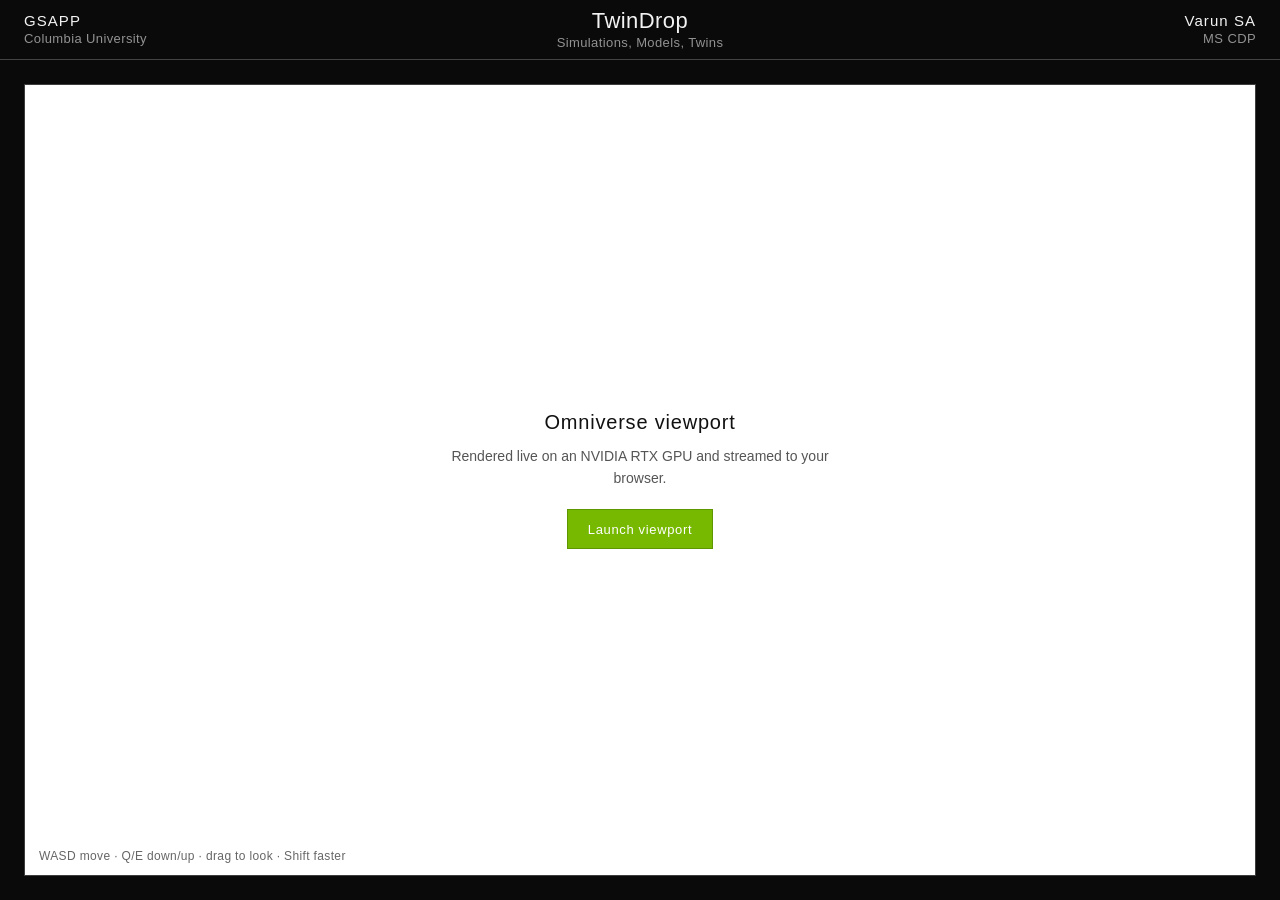
==== index.html @ 140bf354 "first" ====
<!doctype html>
<html lang="en">
  <head>
    <meta charset="UTF-8" />
    <meta name="viewport" content="width=device-width, initial-scale=1.0" />
    <meta name="theme-color" content="#0a0a0a" />
    <title>TwinDrop</title>
    <link rel="stylesheet" href="styles.css" />
    <script src="config.js" defer></script>
    <script src="script.js" defer></script>
  </head>
  <body>
    <header class="site-header">
      <div class="header-group header-group--left">
        <span class="header-label">GSAPP</span>
        <span class="header-detail">Columbia University</span>
      </div>

      <div class="header-group header-group--center">
        <h1>TwinDrop</h1>
        <span class="header-detail">Simulations, Models, Twins</span>
      </div>

      <div class="header-group header-group--right">
        <span class="header-label">Varun SA</span>
        <span class="header-detail">MS CDP</span>
      </div>
    </header>

    <main class="site-body">
      <div class="viewport" id="viewport">
        <!-- The Omniverse stream. tabindex lets it take keyboard focus for WASDQE. -->
        <video id="remote-video" tabindex="-1" autoplay playsinline muted></video>
        <audio id="remote-audio" muted></audio>

        <div class="viewport-overlay" id="overlay">
          <p class="overlay-title">Omniverse viewport</p>
          <p class="overlay-status" id="status" role="status" aria-live="polite">Rendered live on an NVIDIA RTX GPU and streamed to your browser.</p>
          <button class="overlay-button" id="start" type="button">Launch viewport</button>
        </div>

        <p class="viewport-badge" id="badge" hidden></p>
        <p class="viewport-hint">WASD move · Q/E down/up · drag to look · Shift faster</p>
      </div>
    </main>
  </body>
</html>
---- styles.css ----
:root {
  --header-height: 60px;
  --page-background: #0a0a0a;
  --primary-text: #f3f3f3;
  --secondary-text: #929292;
  --rule: #434343;
  --card-border: #3d3d3d;
  --title-size: 22px;
  --label-size: 15px;
  --detail-size: 13px;
}

* {
  box-sizing: border-box;
}

html,
body {
  height: 100%;
  margin: 0;
  overflow: hidden;
}

body {
  background: var(--page-background);
  color: var(--primary-text);
  font-family: Arial, Helvetica, sans-serif;
}

/* Header */
.site-header {
  display: grid;
  grid-template-columns: minmax(0, 1fr) auto minmax(0, 1fr);
  align-items: center;
  column-gap: 24px;
  height: var(--header-height);
  padding: 0 24px;
  background: var(--page-background);
  border-bottom: 1px solid var(--rule);
}

.header-group {
  display: flex;
  min-width: 0;
  flex-direction: column;
  justify-content: center;
  gap: 3px;
  line-height: 1.15;
}

.header-group--left {
  align-items: flex-start;
}

.header-group--center {
  align-items: center;
  text-align: center;
}

.header-group--right {
  align-items: flex-end;
  text-align: right;
}

.header-label,
.header-group h1 {
  margin: 0;
  font-size: var(--label-size);
  font-weight: 500;
  letter-spacing: 0.07em;
  white-space: nowrap;
}

.header-group h1 {
  font-size: var(--title-size);
  letter-spacing: 0.02em;
}

.header-detail {
  color: var(--secondary-text);
  font-size: var(--detail-size);
  font-weight: 400;
  letter-spacing: 0.03em;
  white-space: nowrap;
}

/* Body */
.site-body {
  height: calc(100vh - var(--header-height));
  height: calc(100dvh - var(--header-height));
  padding: 24px;
}

.viewport {
  position: relative;
  width: 100%;
  height: 100%;
  background: #ffffff;
  border: 1px solid var(--card-border);
  overflow: hidden;
}

/* The stream is a fixed-resolution video; contain keeps its aspect ratio. */
#remote-video {
  position: absolute;
  inset: 0;
  display: block;
  width: 100%;
  height: 100%;
  object-fit: contain;
  background: #ffffff;
  outline: none;
  cursor: grab;
}

#remote-video:active {
  cursor: grabbing;
}

.viewport-overlay {
  position: absolute;
  inset: 0;
  z-index: 2;
  display: flex;
  flex-direction: column;
  align-items: center;
  justify-content: center;
  gap: 12px;
  padding: 24px;
  background: #ffffff;
  color: #111111;
  text-align: center;
}

.viewport-overlay[hidden] {
  display: none;
}

.overlay-title {
  margin: 0;
  font-size: 20px;
  font-weight: 500;
  letter-spacing: 0.04em;
}

.overlay-status {
  max-width: 420px;
  margin: 0;
  color: #555555;
  font-size: 14px;
  line-height: 1.55;
}

.overlay-button {
  height: 40px;
  margin-top: 8px;
  padding: 0 20px;
  color: #ffffff;
  font: inherit;
  font-size: 13px;
  letter-spacing: 0.05em;
  background: #76b900;
  border: 1px solid #5f9600;
  border-radius: 0;
  cursor: pointer;
  transition: filter 160ms ease;
}

.overlay-button:hover:not(:disabled) {
  filter: brightness(1.1);
}

.overlay-button:disabled {
  opacity: 0.5;
  cursor: wait;
}

.overlay-button:focus-visible {
  outline: 2px solid #438cff;
  outline-offset: 3px;
}

.overlay-button[hidden] {
  display: none;
}

.viewport-badge {
  position: absolute;
  top: 12px;
  right: 14px;
  z-index: 3;
  margin: 0;
  padding: 4px 10px;
  color: #ffffff;
  font-size: 11px;
  letter-spacing: 0.05em;
  background: rgb(0 0 0 / 55%);
  pointer-events: none;
}

.viewport-badge[hidden] {
  display: none;
}

.viewport-hint {
  position: absolute;
  bottom: 12px;
  left: 14px;
  z-index: 3;
  margin: 0;
  color: #666666;
  font-size: 12px;
  letter-spacing: 0.03em;
  pointer-events: none;
}

/* Responsive */
@media (max-width: 600px) {
  .site-header {
    --title-size: 16px;
    --label-size: 11px;
    --detail-size: 9px;
    column-gap: 8px;
    padding: 0 12px;
  }

  .header-detail,
  .header-group h1 {
    white-space: normal;
  }

  .site-body {
    padding: 12px;
  }
}
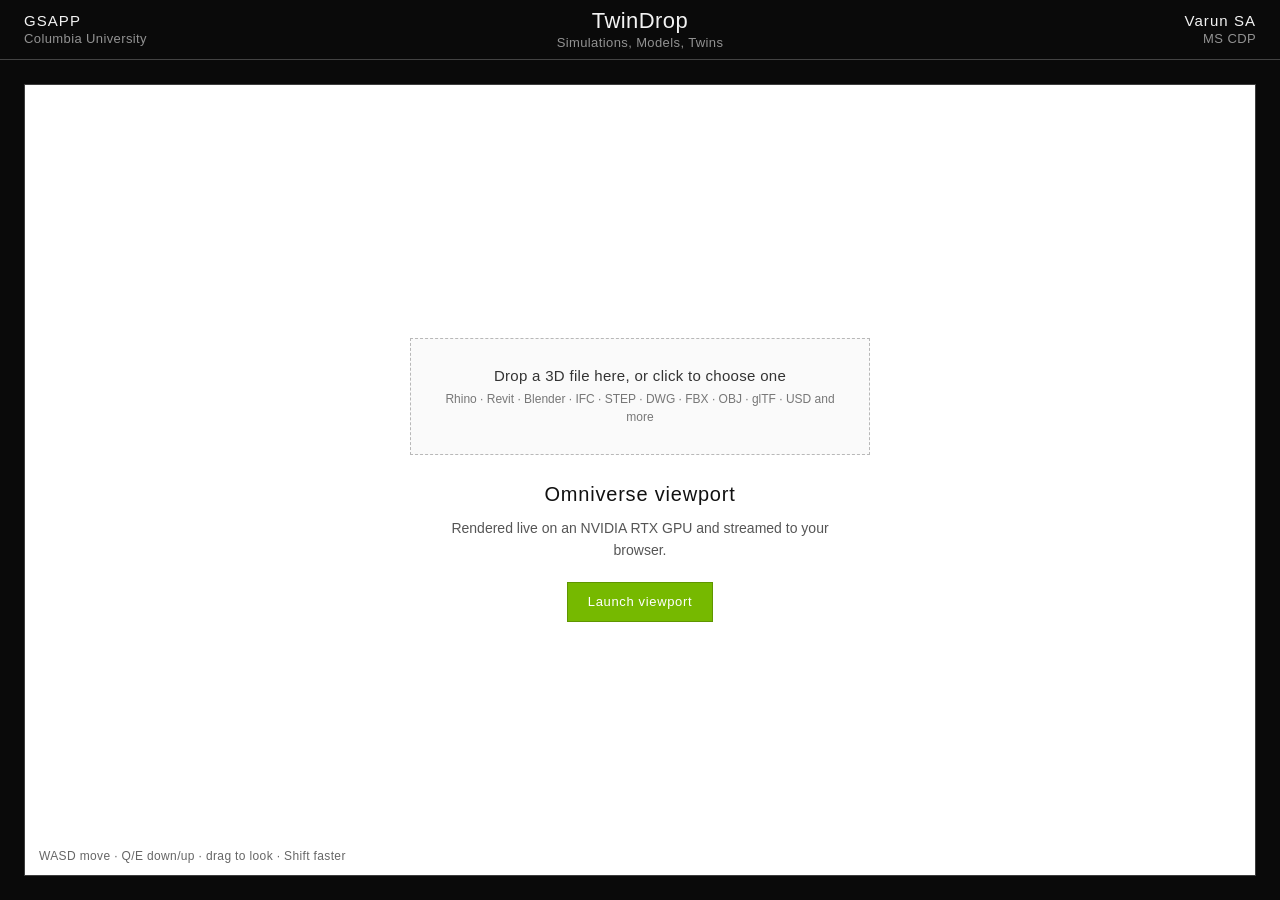
==== commit 8eb92104: "adding CAD files functionality, and usd conversion, trial 1" ====
--- a/index.html
+++ b/index.html
@@ -34,6 +34,13 @@
         <audio id="remote-audio" muted></audio>
 
         <div class="viewport-overlay" id="overlay">
+          <label class="dropzone" id="dropzone">
+            <input type="file" id="file-input" hidden />
+            <span class="dropzone-title" id="dropzone-title">Drop a 3D file here, or click to choose one</span>
+            <span class="dropzone-detail" id="dropzone-detail">Rhino · Revit · Blender · IFC · STEP · DWG · FBX · OBJ · glTF · USD and more</span>
+            <button class="dropzone-remove" id="file-remove" type="button" hidden>Remove file</button>
+          </label>
+
           <p class="overlay-title">Omniverse viewport</p>
           <p class="overlay-status" id="status" role="status" aria-live="polite">Rendered live on an NVIDIA RTX GPU and streamed to your browser.</p>
           <button class="overlay-button" id="start" type="button">Launch viewport</button>
--- a/styles.css
+++ b/styles.css
@@ -136,6 +136,71 @@
   display: none;
 }
 
+/* Drag-and-drop area for a 3D file */
+.dropzone {
+  display: flex;
+  flex-direction: column;
+  align-items: center;
+  gap: 6px;
+  width: min(460px, 100%);
+  margin-bottom: 16px;
+  padding: 28px 20px;
+  color: #333333;
+  background: #fafafa;
+  border: 1.5px dashed #b8b8b8;
+  cursor: pointer;
+  transition:
+    background-color 160ms ease,
+    border-color 160ms ease;
+}
+
+.dropzone:hover,
+.dropzone.dragover {
+  background: #f4f9ea;
+  border-color: #76b900;
+}
+
+.dropzone.has-file {
+  background: #f4f9ea;
+  border-style: solid;
+  border-color: #76b900;
+}
+
+.dropzone-title {
+  font-size: 15px;
+  font-weight: 500;
+  letter-spacing: 0.02em;
+  overflow-wrap: anywhere;
+}
+
+.dropzone-detail {
+  color: #777777;
+  font-size: 12px;
+  line-height: 1.5;
+}
+
+.dropzone-remove {
+  margin-top: 4px;
+  padding: 0;
+  color: #555555;
+  font: inherit;
+  font-size: 12px;
+  text-decoration: underline;
+  background: none;
+  border: 0;
+  cursor: pointer;
+}
+
+.dropzone-remove[hidden] {
+  display: none;
+}
+
+/* While uploading / converting / connecting, the file can't be changed. */
+.viewport-overlay.busy .dropzone {
+  opacity: 0.5;
+  pointer-events: none;
+}
+
 .overlay-title {
   margin: 0;
   font-size: 20px;
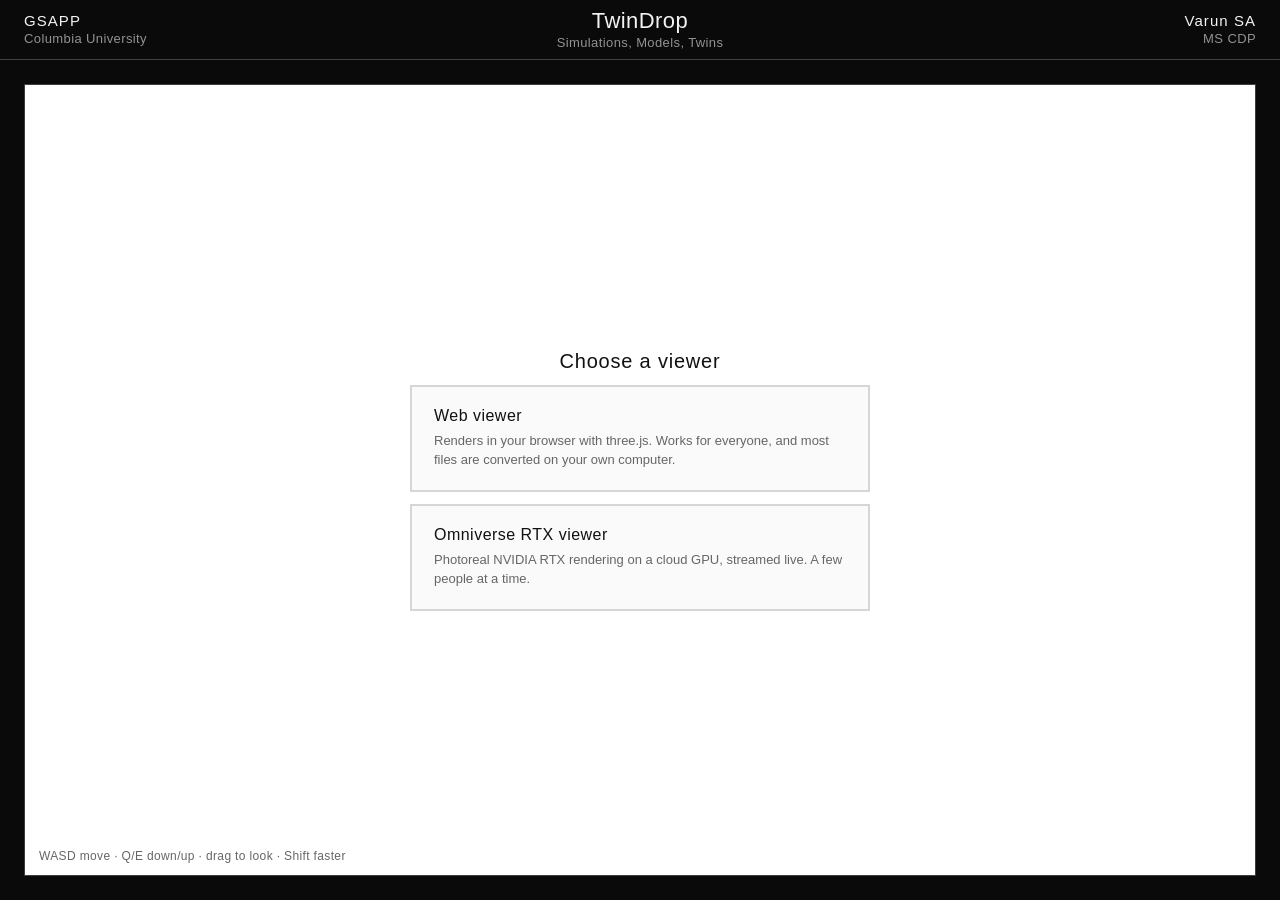
==== commit ec1ff7c4: "Add three.js web viewer alongside the Omniverse RTX viewer Landing page offers two viewers. The web " ====
--- a/index.html
+++ b/index.html
@@ -5,9 +5,18 @@
     <meta name="viewport" content="width=device-width, initial-scale=1.0" />
     <meta name="theme-color" content="#0a0a0a" />
     <title>TwinDrop</title>
+    <link rel="icon" href="data:," />
     <link rel="stylesheet" href="styles.css" />
+    <script type="importmap">
+      {
+        "imports": {
+          "three": "https://cdn.jsdelivr.net/npm/three@0.186.1/build/three.module.js",
+          "three/addons/": "https://cdn.jsdelivr.net/npm/three@0.186.1/examples/jsm/"
+        }
+      }
+    </script>
     <script src="config.js" defer></script>
-    <script src="script.js" defer></script>
+    <script type="module" src="script.js"></script>
   </head>
   <body>
     <header class="site-header">
@@ -29,23 +38,45 @@
 
     <main class="site-body">
       <div class="viewport" id="viewport">
-        <!-- The Omniverse stream. tabindex lets it take keyboard focus for WASDQE. -->
+        <!-- Omniverse RTX viewer: the stream. tabindex lets it take keyboard focus for WASDQE. -->
         <video id="remote-video" tabindex="-1" autoplay playsinline muted></video>
         <audio id="remote-audio" muted></audio>
 
+        <!-- Web viewer: three.js draws into this. -->
+        <div class="web-view" id="web-view" hidden></div>
+
         <div class="viewport-overlay" id="overlay">
-          <label class="dropzone" id="dropzone">
-            <input type="file" id="file-input" hidden />
-            <span class="dropzone-title" id="dropzone-title">Drop a 3D file here, or click to choose one</span>
-            <span class="dropzone-detail" id="dropzone-detail">Rhino · Revit · Blender · IFC · STEP · DWG · FBX · OBJ · glTF · USD and more</span>
-            <button class="dropzone-remove" id="file-remove" type="button" hidden>Remove file</button>
-          </label>
+          <div class="mode-picker" id="mode-picker">
+            <p class="overlay-title">Choose a viewer</p>
+            <button class="mode-option" type="button" data-mode="web">
+              <span class="mode-name">Web viewer</span>
+              <span class="mode-detail">Renders in your browser with three.js. Works for everyone, and most files are converted on your own computer.</span>
+            </button>
+            <button class="mode-option" type="button" data-mode="omniverse">
+              <span class="mode-name">Omniverse RTX viewer</span>
+              <span class="mode-detail">Photoreal NVIDIA RTX rendering on a cloud GPU, streamed live. A few people at a time.</span>
+            </button>
+          </div>
 
-          <p class="overlay-title">Omniverse viewport</p>
-          <p class="overlay-status" id="status" role="status" aria-live="polite">Rendered live on an NVIDIA RTX GPU and streamed to your browser.</p>
-          <button class="overlay-button" id="start" type="button">Launch viewport</button>
+          <div class="mode-panel" id="mode-panel" hidden>
+            <label class="dropzone" id="dropzone">
+              <input type="file" id="file-input" hidden />
+              <span class="dropzone-title" id="dropzone-title">Drop a 3D file here, or click to choose one</span>
+              <span class="dropzone-detail" id="dropzone-detail">Rhino · Revit · Blender · IFC · STEP · DWG · FBX · OBJ · glTF · USD and more</span>
+              <button class="dropzone-remove" id="file-remove" type="button" hidden>Remove file</button>
+            </label>
+
+            <p class="overlay-title" id="mode-title"></p>
+            <p class="overlay-status" id="status" role="status" aria-live="polite"></p>
+            <button class="overlay-button" id="start" type="button">Launch viewport</button>
+            <button class="link-button" id="change-mode" type="button">Choose a different viewer</button>
+          </div>
         </div>
 
+        <div class="viewport-toolbar" id="toolbar" hidden>
+          <button class="toolbar-button" id="back" type="button">← New model</button>
+          <button class="toolbar-button" id="download" type="button" hidden>Download .glb</button>
+        </div>
         <p class="viewport-badge" id="badge" hidden></p>
         <p class="viewport-hint">WASD move · Q/E down/up · drag to look · Shift faster</p>
       </div>
--- a/styles.css
+++ b/styles.css
@@ -132,8 +132,114 @@
   text-align: center;
 }
 
-.viewport-overlay[hidden] {
+.viewport-overlay[hidden],
+.web-view[hidden],
+.mode-picker[hidden],
+.mode-panel[hidden],
+.viewport-toolbar[hidden],
+.toolbar-button[hidden] {
   display: none;
+}
+
+/* Web viewer: three.js draws its canvas here, above the (unused) video. */
+.web-view {
+  position: absolute;
+  inset: 0;
+  z-index: 1;
+}
+
+.web-view canvas {
+  display: block;
+  cursor: grab;
+}
+
+.web-view canvas:active {
+  cursor: grabbing;
+}
+
+/* Landing: the two viewers, one below the other */
+.mode-picker,
+.mode-panel {
+  display: flex;
+  flex-direction: column;
+  align-items: center;
+  gap: 12px;
+  width: min(460px, 100%);
+}
+
+.mode-option {
+  display: flex;
+  flex-direction: column;
+  gap: 6px;
+  width: 100%;
+  padding: 20px 22px;
+  color: #111111;
+  font: inherit;
+  text-align: left;
+  background: #fafafa;
+  border: 2px solid #d6d6d6;
+  border-radius: 0;
+  cursor: pointer;
+  transition:
+    background-color 160ms ease,
+    border-color 160ms ease;
+}
+
+.mode-option:hover,
+.mode-option:focus-visible {
+  background: #f4f9ea;
+  border-color: #76b900;
+  outline: none;
+}
+
+.mode-name {
+  font-size: 16px;
+  font-weight: 500;
+  letter-spacing: 0.03em;
+}
+
+.mode-detail {
+  color: #666666;
+  font-size: 13px;
+  line-height: 1.5;
+}
+
+.link-button {
+  padding: 0;
+  color: #555555;
+  font: inherit;
+  font-size: 12px;
+  text-decoration: underline;
+  background: none;
+  border: 0;
+  cursor: pointer;
+}
+
+/* While viewing: "New model" and "Download .glb" */
+.viewport-toolbar {
+  position: absolute;
+  top: 12px;
+  left: 14px;
+  z-index: 3;
+  display: flex;
+  gap: 8px;
+}
+
+.toolbar-button {
+  height: 30px;
+  padding: 0 12px;
+  color: #ffffff;
+  font: inherit;
+  font-size: 12px;
+  letter-spacing: 0.04em;
+  background: rgb(0 0 0 / 55%);
+  border: 0;
+  border-radius: 0;
+  cursor: pointer;
+}
+
+.toolbar-button:hover {
+  background: rgb(0 0 0 / 75%);
 }
 
 /* Drag-and-drop area for a 3D file */
@@ -147,7 +253,7 @@
   padding: 28px 20px;
   color: #333333;
   background: #fafafa;
-  border: 1.5px dashed #b8b8b8;
+  border: 3px dashed #76b900;
   cursor: pointer;
   transition:
     background-color 160ms ease,
